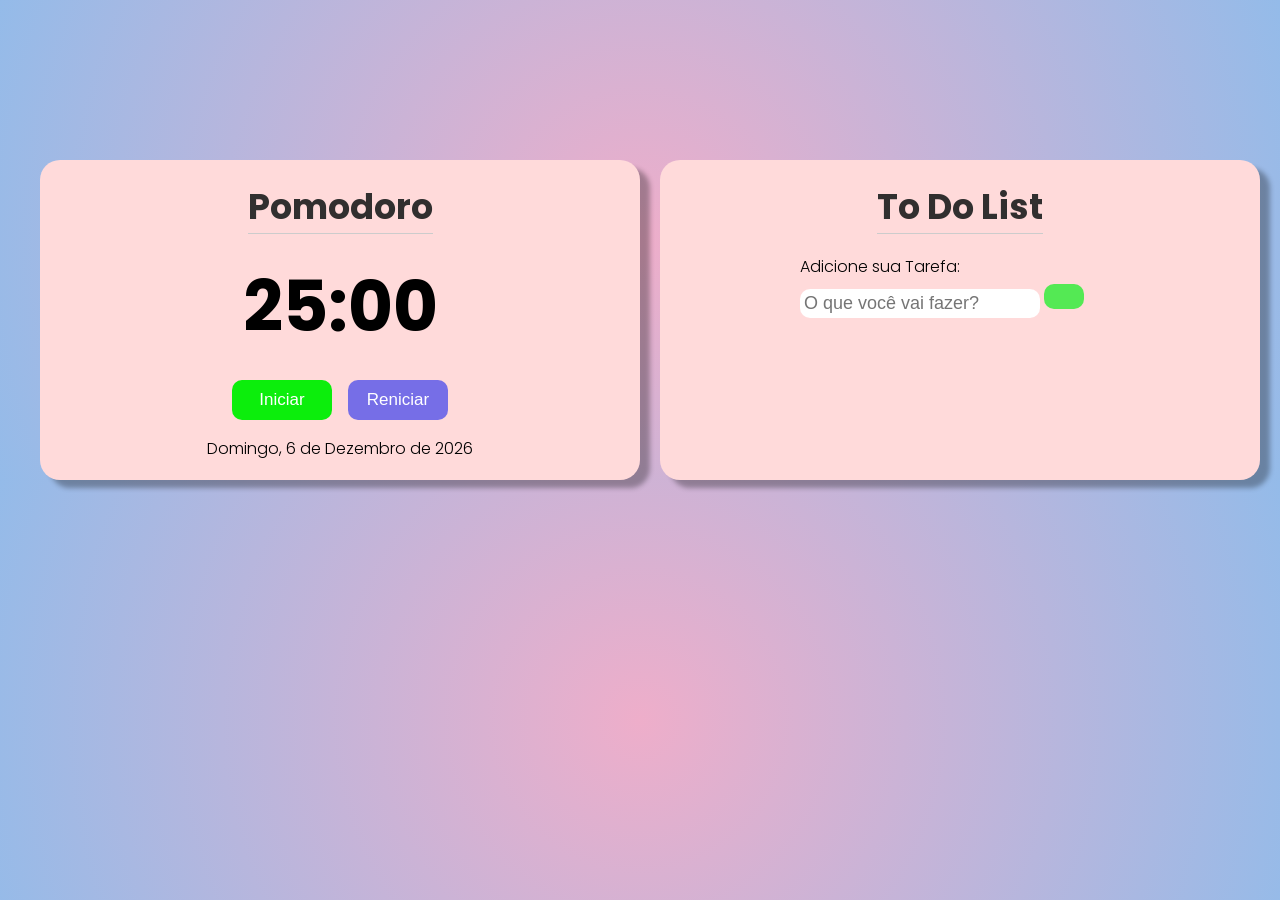
==== index.html @ cbf0a4e9 "Primeiro Commit" ====
<!DOCTYPE html>
<html lang="en">
  <head>
    <meta charset="UTF-8" />
    <meta http-equiv="X-UA-Compatible" content="IE=edge" />
    <meta name="viewport" content="width=device-width, initial-scale=1.0" />
    <title>Focus</title>
    <link rel="stylesheet" href="./css/style.css" />
    <link rel="preconnect" href="https://fonts.googleapis.com" />
    <link rel="preconnect" href="https://fonts.gstatic.com" crossorigin />
    <link
      href="https://fonts.googleapis.com/css2?family=Poppins:wght@300;500;700&display=swap"
      rel="stylesheet"
    />
    <link
      rel="stylesheet"
      href="https://cdnjs.cloudflare.com/ajax/libs/font-awesome/6.2.1/css/all.min.css"
      integrity="sha512-MV7K8+y+gLIBoVD59lQIYicR65iaqukzvf/nwasF0nqhPay5w/9lJmVM2hMDcnK1OnMGCdVK+iQrJ7lzPJQd1w=="
      crossorigin="anonymous"
      referrerpolicy="no-referrer"
    />
  </head>
  <body>
    <main>
      <section>
        <div class="container pomo">
          <h1>Pomodoro</h1>
          <h2 id="watch">25:00</h2>
          <div class="btn">
            <button class="start">Iniciar</button>
            <button class="reset">Reniciar</button>
          </div>
          <div class="data"><p>19/12/2022</p></div>
        </div>
      </section>

      <article>
        <div class="container-todo">
          <header>
            <h1>To Do List</h1>
          </header>

          <form id="todoAdd">
            <div class="addTalk">
              <p>Adicione sua Tarefa:</p>
              <input
                type="text"
                id="todo-input"
                placeholder="O que você vai fazer?"
              />
              <button type="submit"><i class="fa-thin fa-plus"></i></button>
            </div>
          </form>

          <form id="form-edit" class="hide">
            <div class="edit">
              <p>Edite sua tarefa:</p>
              <div class="edit-control">
                <input type="text" id="edit-input" />
                <button type="submit">
                  <i class="fa-solid fa-check-double"></i>
                </button>

                <button id="cancel-edit-btn">
                  <i class="fa solid fa-xmark"></i>
                </button>
              </div>
            </div>
          </form>

          <div id="todo-list">
            <!-- <div class="todo">
              <h3>Estudar JavaScript</h3>
              <button class="btn-check">
                <i class="fa solid fa-check"></i>
              </button>
              <button class="btn-edit">
                <i class="fa solid fa-pen"></i>
              </button>
              <button class="btn-delete">
                <i class="fa solid fa-xmark"></i>
              </button>
            </div> -->
          </div>
        </div>
      </article>
    </main>

    <script src="./js/index.js"></script>
  </body>
</html>
---- css/style.css ----
* {
  margin: 0;
  padding: 0;
  box-sizing: border-box;
}

body {
  background: rgb(238, 174, 202);
  background: radial-gradient(circle, rgba(238, 174, 202, 1) 0%, rgba(148, 187, 233, 1) 100%);
  font-family: 'Poppins', sans-serif;
}

main {
  max-width: 1200px;
  display: grid;
  grid-template-columns: repeat(2, auto);
  gap: 20px;
  margin: 10rem auto 0;
}



section {
  background-color: rgb(255, 218, 218);
  width: 600px;
  height: 320px;
  display: flex;
  justify-content: center;
  border-radius: 20px;
  box-shadow: 10px 8px 5px 0px rgba(0, 0, 0, 0.30);
}

.container {
  display: flex;
  flex-direction: column;
  align-items: center;
}

h1 {
  font-size: 35px;
  font-weight: 700;
  color: rgb(49, 47, 47);
  margin: 20px 0 20px 0;
  border-bottom: 1px solid #ccc;
}

h2 {
  font-size: 70px;
  font-weight: 700;
  margin-bottom: 20px;
}

.btn {
  display: flex;
  gap: 1rem;
}
.btn button {
  width: 100px;
  height: 40px;
  border: none;
  border-radius: 10px;
  cursor: pointer;
  font-size: 17px;
  font-weight: 300;
  transition: all 0.4s;
}

.start {
  background-color: rgb(12, 238, 12);
  color: #fff;
}



.reset {
  background-color: rgb(118, 110, 231);
  color: #fff;
}

.start:hover {
  background-color: rgb(84, 233, 84);
}


.reset:hover {
  background-color: rgb(136, 129, 231);
}

.data {
  margin-top: 1rem;
  font-size: 16px;
  font-weight: 300;
}

/* To do List */

article {
  background-color: rgb(255, 218, 218);
  width: 600px;
  display: flex;
  justify-content: center;
  border-radius: 20px;
  box-shadow: 10px 8px 5px 0px rgba(0, 0, 0, 0.30);
}

.container-todo {
  display: flex;
  flex-direction: column;
  align-items: center;
}
.addTalk p, .edit p {
  font-weight: 300;
  margin-bottom: 5px;
}


.addTalk, .edit {
  width: 320px;
  padding-bottom: 5px;
}

.edit {
  margin-bottom: 0.9rem;
}

.hide {
  display: none;
}



.container-todo input {
  padding: 0.9rem 0.9rem;
  font-size: 18px;
  color: rgb(46, 45, 45);
  border-radius: 10px;
  border: none;
  padding: 0.25rem;
  
}

.addTalk button {
  font-size: 20px !important;
}

.container-todo button {
  width: 40px;
  height: 25px;
  border-radius: 10px;
  border: none;
  background-color: rgb(84, 233, 84);
  color: #fff;
  font-size: 16px;
  cursor: pointer;
  transition: 0.4s;
}

.container-todo button i {
  pointer-events: none;
}

.addTalk {
  margin-bottom: 10px;
}

#todo-list {
  width: 100%;
}
.todo {
  display: flex;
  justify-content: space-around;
  border-bottom: 1px solid rgb(161, 151, 151);
  align-items: center;
  padding-bottom: 5px;
  margin-bottom: 1rem;
}

.todo h3 {
  flex: 1;
  font-size: 1.1rem;
}

.todo button {
  margin-left: 0.4rem;
}

.done {
  text-decoration: line-through;
}

.container-todo button:hover {
  background-color: #fff;
  color: rgb(84, 233, 84);
}

@media (max-width: 1250px){
  main{
    display: flex;
    flex-direction: column;
    justify-content: center;
    align-items: center;
    margin: 10rem auto 0;
  }
}
@media (max-width: 650px) {
  main {
    margin: 5rem auto 0;
  }
  article, section {
    width: 450px;
    
  }
}

@media (max-width: 480px) {

  article,
  section {
    width: 345px;
  }
  article {
    margin-bottom: 10px;
  }
}
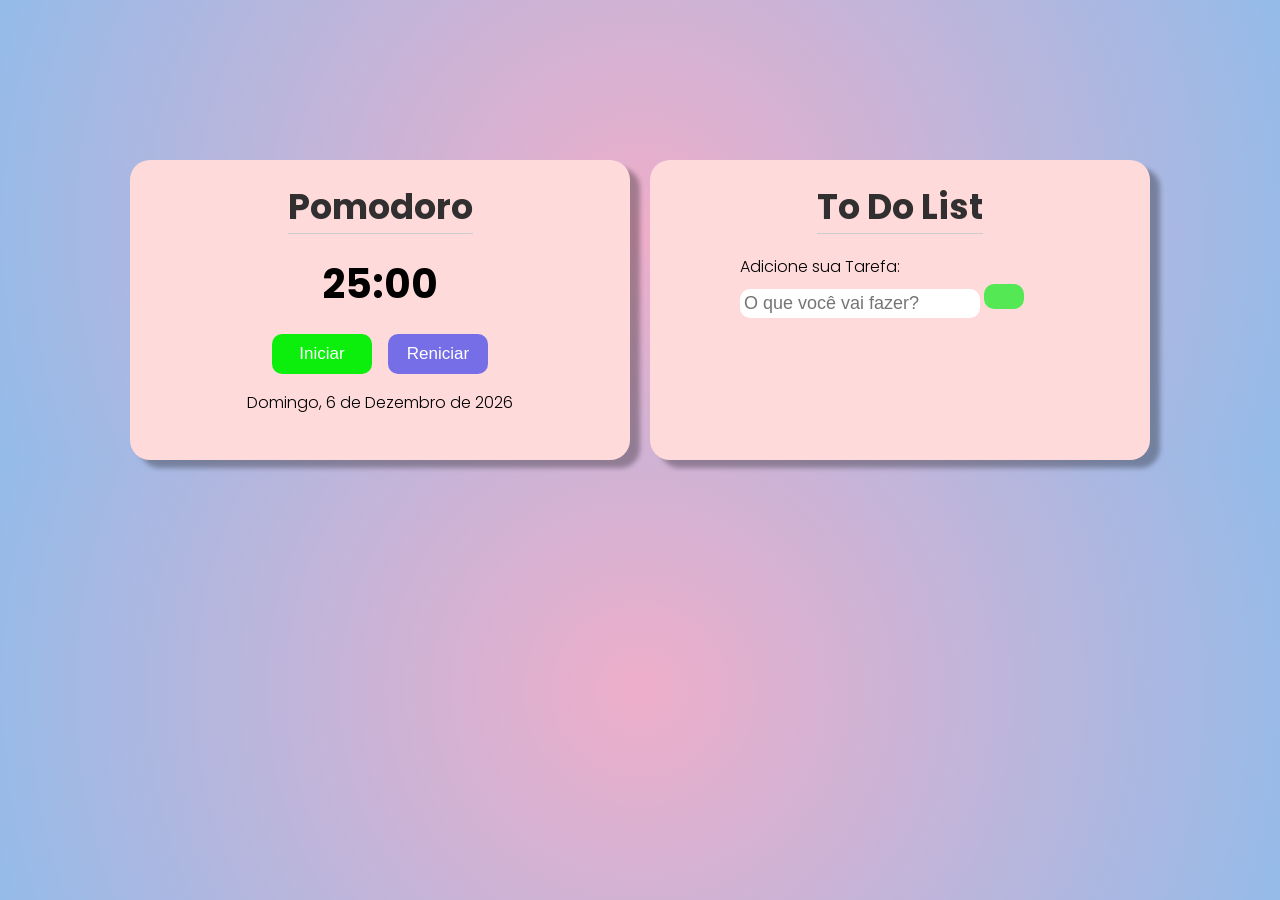
==== commit fcf8ba68: "Segundo commit Segundo commit com melhorias de JavaScript e CSS" ====
--- a/index.html
+++ b/index.html
@@ -43,12 +43,14 @@
           <form id="todoAdd">
             <div class="addTalk">
               <p>Adicione sua Tarefa:</p>
-              <input
-                type="text"
-                id="todo-input"
-                placeholder="O que você vai fazer?"
-              />
-              <button type="submit"><i class="fa-thin fa-plus"></i></button>
+              <div class="input-btn">
+                <input
+                  type="text"
+                  id="todo-input"
+                  placeholder="O que você vai fazer?"
+                />
+                <button type="submit"><i class="fa-thin fa-plus"></i></button>
+              </div>
             </div>
           </form>
 
--- a/css/style.css
+++ b/css/style.css
@@ -11,19 +11,20 @@
 }
 
 main {
-  max-width: 1200px;
+  width: 100%;
   display: grid;
   grid-template-columns: repeat(2, auto);
+  margin: 10rem auto 0;
+  justify-content: center;
   gap: 20px;
-  margin: 10rem auto 0;
 }
 
 
 
 section {
   background-color: rgb(255, 218, 218);
-  width: 600px;
-  height: 320px;
+  width: 500px;
+  height: 300px;
   display: flex;
   justify-content: center;
   border-radius: 20px;
@@ -31,8 +32,10 @@
 }
 
 .container {
+  width: 400px;
   display: flex;
   flex-direction: column;
+
   align-items: center;
 }
 
@@ -45,10 +48,11 @@
 }
 
 h2 {
-  font-size: 70px;
+  font-size: 40px;
   font-weight: 700;
   margin-bottom: 20px;
 }
+
 
 .btn {
   display: flex;
@@ -96,18 +100,24 @@
 
 article {
   background-color: rgb(255, 218, 218);
-  width: 600px;
-  display: flex;
-  justify-content: center;
+  width: 500px;
+  display: flex;
+  flex-direction: column;
+  align-items: center;
   border-radius: 20px;
   box-shadow: 10px 8px 5px 0px rgba(0, 0, 0, 0.30);
 }
 
 .container-todo {
-  display: flex;
+  width: 400px;
   flex-direction: column;
-  align-items: center;
-}
+  display: flex;
+  align-items: center;
+}
+
+
+
+
 .addTalk p, .edit p {
   font-weight: 300;
   margin-bottom: 5px;
@@ -173,6 +183,7 @@
   align-items: center;
   padding-bottom: 5px;
   margin-bottom: 1rem;
+  word-break: break-all;
 }
 
 .todo h3 {
@@ -201,6 +212,14 @@
     align-items: center;
     margin: 10rem auto 0;
   }
+
+  .addTalk {
+    display: flex;
+    flex-direction: column;
+    justify-content: center;
+    align-items: center;
+  }
+
 }
 @media (max-width: 650px) {
   main {
@@ -210,6 +229,18 @@
     width: 450px;
     
   }
+
+  .container {
+    width: 400px;
+  }
+
+  article {
+    height: auto;
+  }
+  
+  h2 {
+    font-size: 40px;
+  }
 }
 
 @media (max-width: 480px) {
@@ -221,10 +252,28 @@
   article {
     margin-bottom: 10px;
   }
-}
-
-
-
-
-
-
+
+  h2 {
+    font-size: 31px;
+  }
+
+  .todo {
+    display: flex;
+    justify-content: center;
+  }
+
+  .todo button {
+      margin-left: 0.1rem;
+  }
+
+  .todo h3 {
+    flex: 1;
+    font-size: 12px;
+  }
+}
+
+
+
+
+
+
